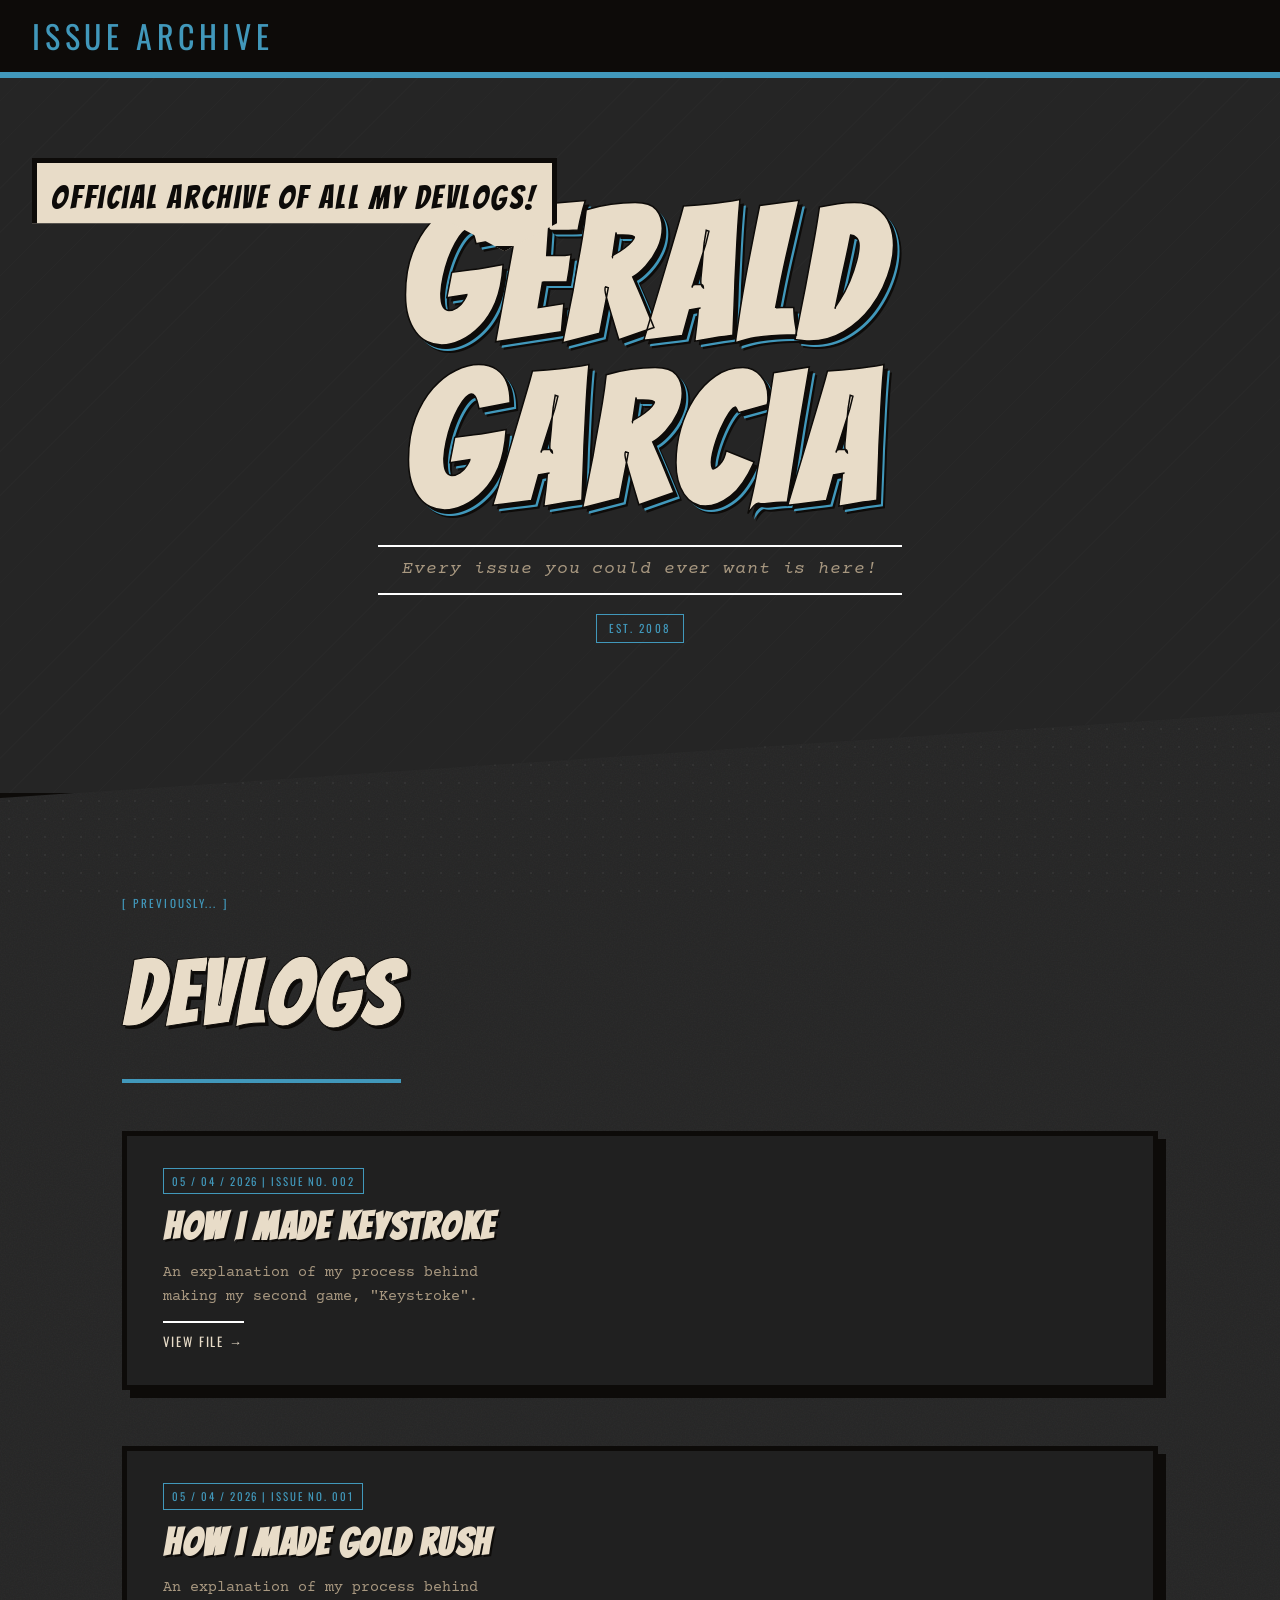
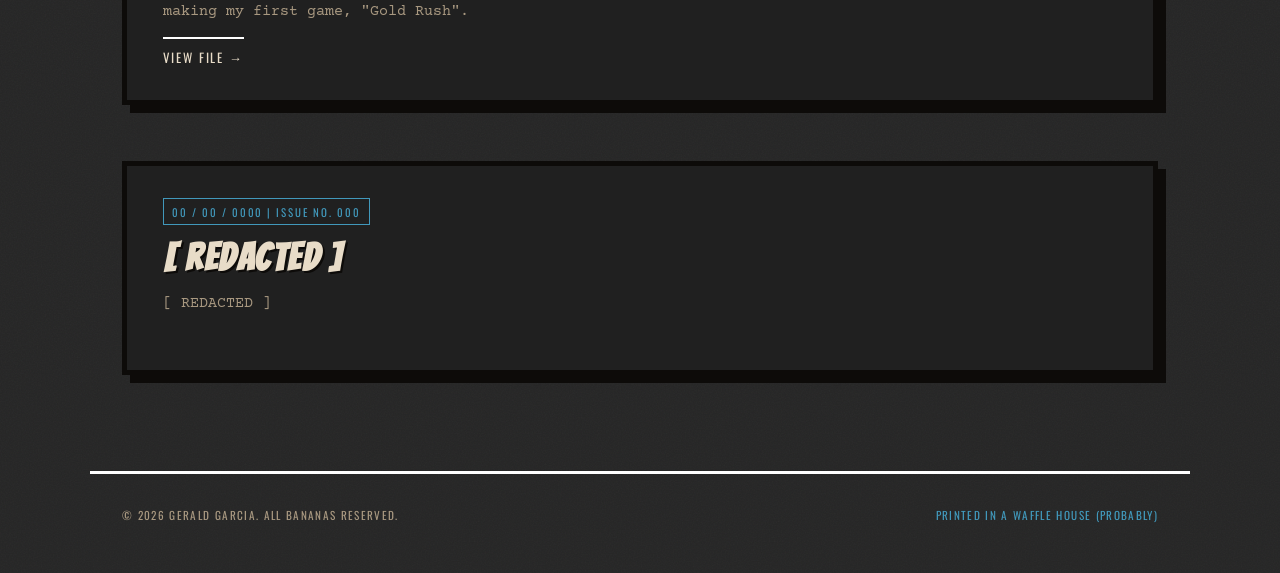
==== devlogs.html @ 46224fcc "Website finished" ====
<!DOCTYPE html>
<html lang="en">
<head>
  <meta charset="UTF-8" />
  <meta name="viewport" content="width=device-width, initial-scale=1.0" />

  <!-- ============================================================
    PAGE TITLE — replace "Rahog Wiqsum" with your real name when ready
  ============================================================ -->
  <title>Gerald's Game Design Portfolio</title>

  <!-- Google Fonts loaded here. If you change fonts in style.css,
       update this URL too. Use fonts.google.com to build a new URL. -->
  <link rel="preconnect" href="https://fonts.googleapis.com" />
  <link rel="preconnect" href="https://fonts.gstatic.com" crossorigin />
  <link href="https://fonts.googleapis.com/css2?family=Bangers&family=Courier+Prime:ital,wght@0,400;0,700;1,400&family=Oswald:wght@700&display=swap" rel="stylesheet" />

  <!-- ALL styles live in style.css — this is the only style reference -->
  <link rel="stylesheet" href="style.css" />
</head>
<body>

  <!-- Halftone dot texture overlay — purely decorative, ignore this -->
  <div class="halftone-overlay" aria-hidden="true"></div>

  <!-- ============================================================
    NAV — edit link text and href anchors here
  ============================================================ -->
  <nav class="navbar">
    <!-- CHANGE: decorative issue tag -->
    <div class="nav-issue-tag">ISSUE ARCHIVE</div>
    <ul class="nav-links">
    </ul>
  </nav>

  <!-- ============================================================
    HERO — edit speech bubble, name, tagline, badge here
  ============================================================ -->
  <header class="hero" id="top">
    <!-- CHANGE: punchy one-liner in the speech bubble -->
    <div class="speech-bubble" aria-hidden="true">
      <p>Official archive of all my devlogs!</p>
    </div>

    <div class="hero-inner">
      <!-- CHANGE: replace with your real name when ready -->
      <h1 class="hero-name">Gerald<br/>Garcia</h1>
      <!-- CHANGE: short tagline under name -->
      <p class="hero-tagline">Every issue you could ever want is here!</p>
      <!-- CHANGE: decorative badge text -->
      <div class="hero-badge">EST. 2008</div>
    </div>
  </header>

  <section class="section games-section" id="games">
    <div class="section-label">[ Previously... ]</div>
    <h2 class="section-title">Devlogs</h2>

    <div class="games-list">

      <!-- Most recent devlog -->
      <article class="game-panel">
        <div class="game-info">
          <div class="game-genre-tag">05 / 04 / 2026 | ISSUE NO. 002</div>
          <h3 class="game-title">How I Made Keystroke</h3>
          <p class="game-desc">An explanation of my process behind making my second game, "Keystroke".</p>
          <a class="game-link" href="Devlogs/Issue 002/Issue 002.html" rel="noopener">View File →</a>
        </div>
      </article>

      <!-- 2nd most recent -->
      <article class="game-panel">
        <div class="game-info">
          <div class="game-genre-tag">05 / 04 / 2026 | ISSUE NO. 001</div><!-- CHANGE: genre -->
          <h3 class="game-title">How I Made Gold Rush</h3><!-- CHANGE: title -->
          <p class="game-desc">An explanation of my process behind making my first game, "Gold Rush".</p><!-- CHANGE: desc -->
          <a class="game-link" href="Devlogs/Issue 001/Issue 001.html" rel="noopener">View File →</a><!-- CHANGE: href -->
        </div>
      </article>

      <!-- 3rd most recent -->
      <article class="game-panel">
        <div class="game-info">
          <div class="game-genre-tag">00 / 00 / 0000 | ISSUE NO. 000</div>
          <h3 class="game-title">[ REDACTED ]</h3>
          <p class="game-desc">[ REDACTED ]</p>
          <a class="game-link" href="#" rel="noopener"></a>
        </div>
      </article>

    </div>
  </section>

  <footer class="site-footer">
    <span>© <span id="year"></span> Gerald Garcia. All Bananas Reserved.</span>
    <span class="footer-tag">PRINTED IN A WAFFLE HOUSE (Probably)</span>
  </footer>

  <script>
    // Copyright year
    document.getElementById('year').textContent = new Date().getFullYear();
  </script>

</body>
</html>
---- style.css ----
/* ================================================================
   RAHOG WIQSUM — style.css
   Comic book aesthetic: dark panels, ink borders, halftone dots,
   Bangers display font, Courier Prime body, Oswald labels.

   QUICK EDIT GUIDE:
   — All colors are in the :root block right below this comment.
     Change a hex value there and it updates across the whole site.
   — All fonts are also in :root. If you pick a new Google Font,
     update the <link> in index.html too.
   — Each section has a clearly labeled comment block.
   — Search "CHANGE:" to jump to any individually editable value.
================================================================ */


/* ----------------------------------------------------------------
   1. CSS VARIABLES
   Edit these to restyle the whole site at once.
---------------------------------------------------------------- */
:root {
  /* CHANGE: page background — deep charcoal */
  --bg:            rgb(37, 37, 37);

  /* CHANGE: panel/box background — slightly lighter than bg */
  --panel:         #202020;

  /* CHANGE: main body text — aged paper off-white */
  --text:          #e8dcc8;

  /* CHANGE: secondary/muted text */
  --text-muted:    #a89880;

  /* CHANGE: accent color — the red used on labels, borders, hovers */
  --accent:        #4198bb;

  /* CHANGE: accent hover — slightly brighter red */
  --accent-hover:  #2980b9;

  /* CHANGE: ink color — thick panel outlines and shadows */
  --ink:           #0d0b09;

  /* CHANGE: subtle inner divider lines */
  --border:        #ffffff;

  /* CHANGE: display font — big comic headlines */
  --f-display:     'Bangers', cursive;

  /* CHANGE: body font — typewriter / case-file feel */
  --f-body:        'Courier Prime', 'Courier New', monospace;

  /* CHANGE: label font — nav, tags, small caps */
  --f-label:       'Oswald', sans-serif;

  /* max content width */
  --max-w:         1100px;

  /* reusable ink border shorthand */
  --ink-border:    5px solid var(--ink);
}


/* ----------------------------------------------------------------
   2. RESET & BASE
---------------------------------------------------------------- */
*, *::before, *::after {
  box-sizing: border-box;
  margin: 0;
  padding: 0;
}

html {
  scroll-behavior: smooth;
}

body {
  background-color: var(--bg);
  color: var(--text);
  font-family: var(--f-body);
  font-size: 1rem;
  line-height: 1.7;
  /* subtle noise grain — gives a printed-page feel */
  background-image: url("data:image/svg+xml,%3Csvg xmlns='http://www.w3.org/2000/svg' width='300' height='300'%3E%3Cfilter id='n'%3E%3CfeTurbulence type='fractalNoise' baseFrequency='0.75' numOctaves='4' stitchTiles='stitch'/%3E%3C/filter%3E%3Crect width='300' height='300' filter='url(%23n)' opacity='0.04'/%3E%3C/svg%3E");
}

a {
  color: inherit;
  text-decoration: none;
}

ul {
  list-style: none;
}

img {
  display: block;
  max-width: 100%;
}


/* ----------------------------------------------------------------
   3. HALFTONE OVERLAY
   Fixed dot-pattern that sits over the whole page.
   CHANGE: background-size to make dots bigger/smaller.
   CHANGE: opacity to make them more/less visible.
---------------------------------------------------------------- */
.halftone-overlay {
  position: fixed;
  inset: 0;
  pointer-events: none;
  z-index: 0;
  background-image: radial-gradient(circle, rgba(255,255,255,0.05) 1px, transparent 1px);
  background-size: 18px 18px;
}

/* everything else stacks above the overlay */
.navbar, header, section, footer {
  position: relative;
  z-index: 1;
}


/* ----------------------------------------------------------------
   4. NAVIGATION
   CHANGE: height to make the bar taller/shorter.
   CHANGE: border-bottom color via --accent in :root.
---------------------------------------------------------------- */
.navbar {
  display: flex;
  align-items: center;
  justify-content: space-between;
  padding: 0 2rem;
  height: 78px;
  background: var(--ink);
  border-bottom: 6px solid var(--accent);
}

/* CHANGE: "ISSUE NO. 001" label — edit the text in index.html */
.nav-issue-tag {
  font-family: var(--f-label);
  font-size: 2rem;
  letter-spacing: 0.15em;
  text-transform: uppercase;
  color: var(--accent);
}

.nav-links {
  display: flex;
  gap: 4rem;
}

.nav-links a {
  font-family: var(--f-label);
  font-size: 2rem;
  letter-spacing: 0.12em;
  text-transform: uppercase;
  color: var(--text);
  position: relative;
  transition: color 0.15s;
}

/* sliding underline on hover */
.nav-links a::after {
  content: '';
  position: absolute;
  bottom: -4px;
  left: 0;
  width: 0;
  height: 2px;
  background: var(--accent);
  transition: width 0.2s;
}

.nav-links a:hover {
  color: var(--accent);
}

.nav-links a:hover::after {
  width: 100%;
}


/* ----------------------------------------------------------------
   5. HERO
   CHANGE: min-height to make the opening panel taller/shorter.
   The clip-path cuts the bottom at an angle — panel-torn look.
   CHANGE: the polygon values in clip-path to adjust the angle.
---------------------------------------------------------------- */
.hero {
  min-height: 80vh;
  display: flex;
  align-items: center;
  justify-content: center;
  text-align: center;
  padding: 5rem 2rem 7rem;
  background-color: var(--bg);
  /* diagonal hatching lines across the hero */
  background-image: repeating-linear-gradient(
    -45deg,
    transparent,
    transparent 30px,
    rgba(255,255,255,0.012) 30px,
    rgba(255,255,255,0.012) 31px
  );
  border-bottom: 5px solid var(--ink);
  /* angled bottom edge */
  clip-path: polygon(0 0, 100% 0, 100% 88%, 0 100%);
  position: relative;
  overflow: visible;
}

/* speech bubble floating top-left */
.speech-bubble {
  position: absolute;
  top: 80px;
  left: 2rem;
  background: var(--text);
  color: var(--ink);
  font-family: var(--f-display);
  font-size: 2rem;
  letter-spacing: 0.08em;
  padding: 0.5rem 1rem 1.3rem 0.9rem;
  border: var(--ink-border);
  /* downward tail shape */
  clip-path: polygon(0 0, 100% 0, 100% 70%, 90% 100%, 80% 70%, 0 70%);
  z-index: 2;
}

.hero-inner {
  max-width: 800px;
  display: flex;
  flex-direction: column;
  align-items: center;
  gap: 1.2rem;
}

/* CHANGE: hero name font size — clamp(min, preferred, max) */
.hero-name {
  font-family: var(--f-display);
  font-size: clamp(5rem, 14vw, 12rem);
  line-height: 0.92;
  letter-spacing: 0.04em;
  color: var(--text);
  /* layered ink + accent shadow for comic depth */
  text-shadow:
    4px 4px 0 var(--ink),
    6px 6px 0 var(--accent),
    8px 8px 0 var(--ink);
  -webkit-text-stroke: 1.5px var(--ink);
}

/* CHANGE: tagline text — edit in index.html */
.hero-tagline {
  font-family: var(--f-body);
  font-style: italic;
  font-size: clamp(0.9rem, 2vw, 1.1rem);
  color: var(--text-muted);
  letter-spacing: 0.05em;
  border-top: 2px solid var(--border);
  border-bottom: 2px solid var(--border);
  padding: 0.5rem 1.5rem;
}

/* CHANGE: badge label text — edit in index.html */
.hero-badge {
  font-family: var(--f-label);
  font-size: 0.7rem;
  letter-spacing: 0.2em;
  text-transform: uppercase;
  color: var(--accent);
  border: 1px solid var(--accent);
  padding: 0.25rem 0.75rem;
}


/* ----------------------------------------------------------------
   6. SHARED SECTION STYLES
---------------------------------------------------------------- */
.section {
  max-width: var(--max-w);
  margin: 0 auto;
  padding: 6rem 2rem;
}

/* CHANGE: section label text e.g. "[ DOSSIER ]" — edit in index.html */
.section-label {
  font-family: var(--f-label);
  font-size: 0.7rem;
  letter-spacing: 0.2em;
  text-transform: uppercase;
  color: var(--accent);
  margin-bottom: 0.5rem;
}

/* CHANGE: section heading size */
.section-title {
  font-family: var(--f-display);
  font-size: clamp(3rem, 7vw, 5.5rem);
  letter-spacing: 0.04em;
  color: var(--text);
  text-shadow: 3px 3px 0 var(--ink);
  -webkit-text-stroke: 1px var(--ink);
  margin-bottom: 3rem;
  border-bottom: 4px solid var(--accent);
  padding-bottom: 0.5rem;
  display: inline-block;
}

/* divider line between sections */
.section + .section {
  border-top: 3px solid var(--border);
}


/* ----------------------------------------------------------------
   7. ABOUT SECTION
   Two columns: bio left, stat block right.
   Stacks to one column on mobile (see responsive block).
---------------------------------------------------------------- */
.about-layout {
  display: grid;
  grid-template-columns: 1fr 280px;
  gap: 3rem;
  align-items: start;
}

.about-text p {
  margin-bottom: 1.2rem;
  font-size: 1rem;
  color: var(--text);
  max-width: 60ch;
}

.about-text p:last-child {
  margin-bottom: 0;
}

/* stat block — RPG character sheet style */
.stat-block {
  border: var(--ink-border);
  background: var(--panel);
  padding: 1.25rem 1.5rem;
  box-shadow: 5px 5px 0 var(--ink);
}

.stat-block-title {
  font-family: var(--f-display);
  font-size: 1.3rem;
  letter-spacing: 0.1em;
  color: var(--accent);
  border-bottom: 2px solid var(--border);
  padding-bottom: 0.5rem;
  margin-bottom: 0.75rem;
}

.stat-block ul {
  display: flex;
  flex-direction: column;
  gap: 0.5rem;
}

.stat-block li {
  display: flex;
  justify-content: space-between;
  font-size: 0.8rem;
  border-bottom: 1px dotted var(--border);
  padding-bottom: 0.35rem;
}

/* CHANGE: stat row label text — edit in index.html */
.stat-label {
  font-family: var(--f-label);
  font-size: 0.68rem;
  letter-spacing: 0.1em;
  text-transform: uppercase;
  color: var(--text-muted);
}

/* CHANGE: stat row value text — edit in index.html */
.stat-val {
  font-family: var(--f-body);
  font-weight: 700;
  color: var(--text);
}


/* ----------------------------------------------------------------
   8. GAMES SECTION
   .game-panel = image left, text right
   .game-panel.reverse = image right, text left
   CHANGE: 420px column width to adjust screenshot box size.
---------------------------------------------------------------- */
.games-list {
  display: flex;
  flex-direction: column;
  gap: 3.5rem;
}

.game-panel {
  display: grid;
  grid-template-columns: 420px 1fr;
  border: var(--ink-border);
  background: var(--panel);
  box-shadow: 8px 8px 0 var(--ink);
  overflow: hidden;
}

.game-panel.reverse {
  grid-template-columns: 1fr 420px;
}

.game-panel.reverse .game-screenshot {
  order: 2;
  border-left: var(--ink-border);
  border-right: none;
}

.game-panel.reverse .game-info {
  order: 1;
}

.game-screenshot {
  border-right: var(--ink-border);
  background: var(--ink);
  min-height: 280px;
  display: flex;
  align-items: stretch;
  overflow: hidden;
}

/* real screenshot image styling */
.game-screenshot img {
  width: 100%;
  height: 100%;
  object-fit: cover;
  display: block;
  filter: contrast(1.05) saturate(0.9);
}

/* placeholder shown before you have real screenshots */
.screenshot-placeholder {
  width: 100%;
  display: flex;
  align-items: center;
  justify-content: center;
  background: repeating-linear-gradient(
    45deg,
    #111 0px,
    #111 10px,
    #151310 10px,
    #151310 20px
  );
}

.screenshot-placeholder span {
  font-family: var(--f-label);
  font-size: 0.75rem;
  letter-spacing: 0.2em;
  text-transform: uppercase;
  color: #3a3028;
  transform: rotate(-15deg);
}

.game-info {
  padding: 2rem 2rem 2rem 2.25rem;
  display: flex;
  flex-direction: column;
  gap: 0.75rem;
}

/* CHANGE: genre tag text — edit in index.html */
.game-genre-tag {
  font-family: var(--f-label);
  font-size: 0.68rem;
  letter-spacing: 0.18em;
  text-transform: uppercase;
  color: var(--accent);
  border: 1px solid var(--accent);
  padding: 0.2rem 0.5rem;
  display: inline-block;
  width: fit-content;
}

/* CHANGE: game title size */
.game-title {
  font-family: var(--f-display);
  font-size: clamp(1.8rem, 3vw, 2.4rem);
  letter-spacing: 0.04em;
  line-height: 1.1;
  color: var(--text);
  text-shadow: 2px 2px 0 var(--ink);
}

.game-desc {
  font-size: 0.92rem;
  color: var(--text-muted);
  line-height: 1.65;
  max-width: 50ch;
}

/* CHANGE: "VIEW FILE →" link — edit text in index.html */
.game-link {
  font-family: var(--f-label);
  font-size: 0.8rem;
  letter-spacing: 0.15em;
  text-transform: uppercase;
  color: var(--text);
  margin-top: auto;
  padding-top: 0.5rem;
  border-top: 2px solid var(--border);
  display: inline-block;
  width: fit-content;
  position: relative;
  transition: color 0.15s;
}

.game-link::after {
  content: '';
  position: absolute;
  bottom: -2px;
  left: 0;
  width: 0;
  height: 2px;
  background: var(--accent);
  transition: width 0.2s;
}

.game-link:hover {
  color: var(--accent);
}

.game-link:hover::after {
  width: 100%;
}


/* ----------------------------------------------------------------
   9. CONTACT SECTION
---------------------------------------------------------------- */
.contact-intro {
  font-style: italic;
  color: var(--text-muted);
  margin-bottom: 2.5rem;
  max-width: 55ch;
}

.contact-links {
  display: flex;
  flex-direction: column;
  border: var(--ink-border);
  background: var(--panel);
  box-shadow: 6px 6px 0 var(--ink);
  width: fit-content;
  min-width: 420px;
}

.contact-item {
  display: grid;
  grid-template-columns: 2rem 130px 1fr;
  align-items: center;
  gap: 1rem;
  padding: 1rem 1.5rem;
  border-bottom: 1px solid var(--border);
  transition: background 0.15s;
  cursor: pointer;
}

.contact-item:last-child {
  border-bottom: none;
}

.contact-item:hover {
  background: rgba(192, 57, 43, 0.08);
}

/* CHANGE: decorative icon color */
.contact-icon {
  font-size: 1.1rem;
  color: var(--accent);
}

.contact-platform {
  font-family: var(--f-label);
  font-size: 0.8rem;
  letter-spacing: 0.12em;
  text-transform: uppercase;
  color: var(--text-muted);
}

.contact-handle {
  font-family: var(--f-body);
  font-weight: 700;
  font-size: 0.95rem;
  color: var(--text);
  transition: color 0.15s;
}

.contact-item:hover .contact-handle {
  color: var(--accent);
}


/* ----------------------------------------------------------------
   10. FOOTER
---------------------------------------------------------------- */
.site-footer {
  max-width: var(--max-w);
  margin: 0 auto;
  padding: 2rem 2rem 3rem;
  display: flex;
  justify-content: space-between;
  align-items: center;
  border-top: 3px solid var(--border);
  font-family: var(--f-label);
  font-size: 0.7rem;
  letter-spacing: 0.12em;
  text-transform: uppercase;
  color: var(--text-muted);
}

/* CHANGE: right-side footer label — edit in index.html */
.footer-tag {
  color: var(--accent);
}


/* ----------------------------------------------------------------
   11. RESPONSIVE
   Below 900px: single-column layouts.
   Below 600px: smaller hero name, tighter nav, stacked footer.
---------------------------------------------------------------- */
@media (max-width: 900px) {
  .about-layout {
    grid-template-columns: 1fr;
  }

  .game-panel,
  .game-panel.reverse {
    grid-template-columns: 1fr;
  }

  .game-panel .game-screenshot {
    border-right: none;
    border-bottom: var(--ink-border);
  }

  .game-panel.reverse .game-screenshot {
    order: 0;
    border-left: none;
    border-bottom: var(--ink-border);
  }

  .game-panel.reverse .game-info {
    order: 1;
  }

  .game-screenshot {
    min-height: 200px;
  }

  .contact-links {
    min-width: 0;
    width: 100%;
  }

  .contact-item {
    grid-template-columns: 2rem 100px 1fr;
  }
}

@media (max-width: 600px) {
  .hero-name {
    font-size: clamp(4rem, 18vw, 6rem);
  }

  .speech-bubble {
    font-size: 0.85rem;
    top: 70px;
    left: 1rem;
  }

  .nav-links {
    gap: 1.2rem;
  }

  .site-footer {
    flex-direction: column;
    gap: 0.5rem;
    text-align: center;
  }
}
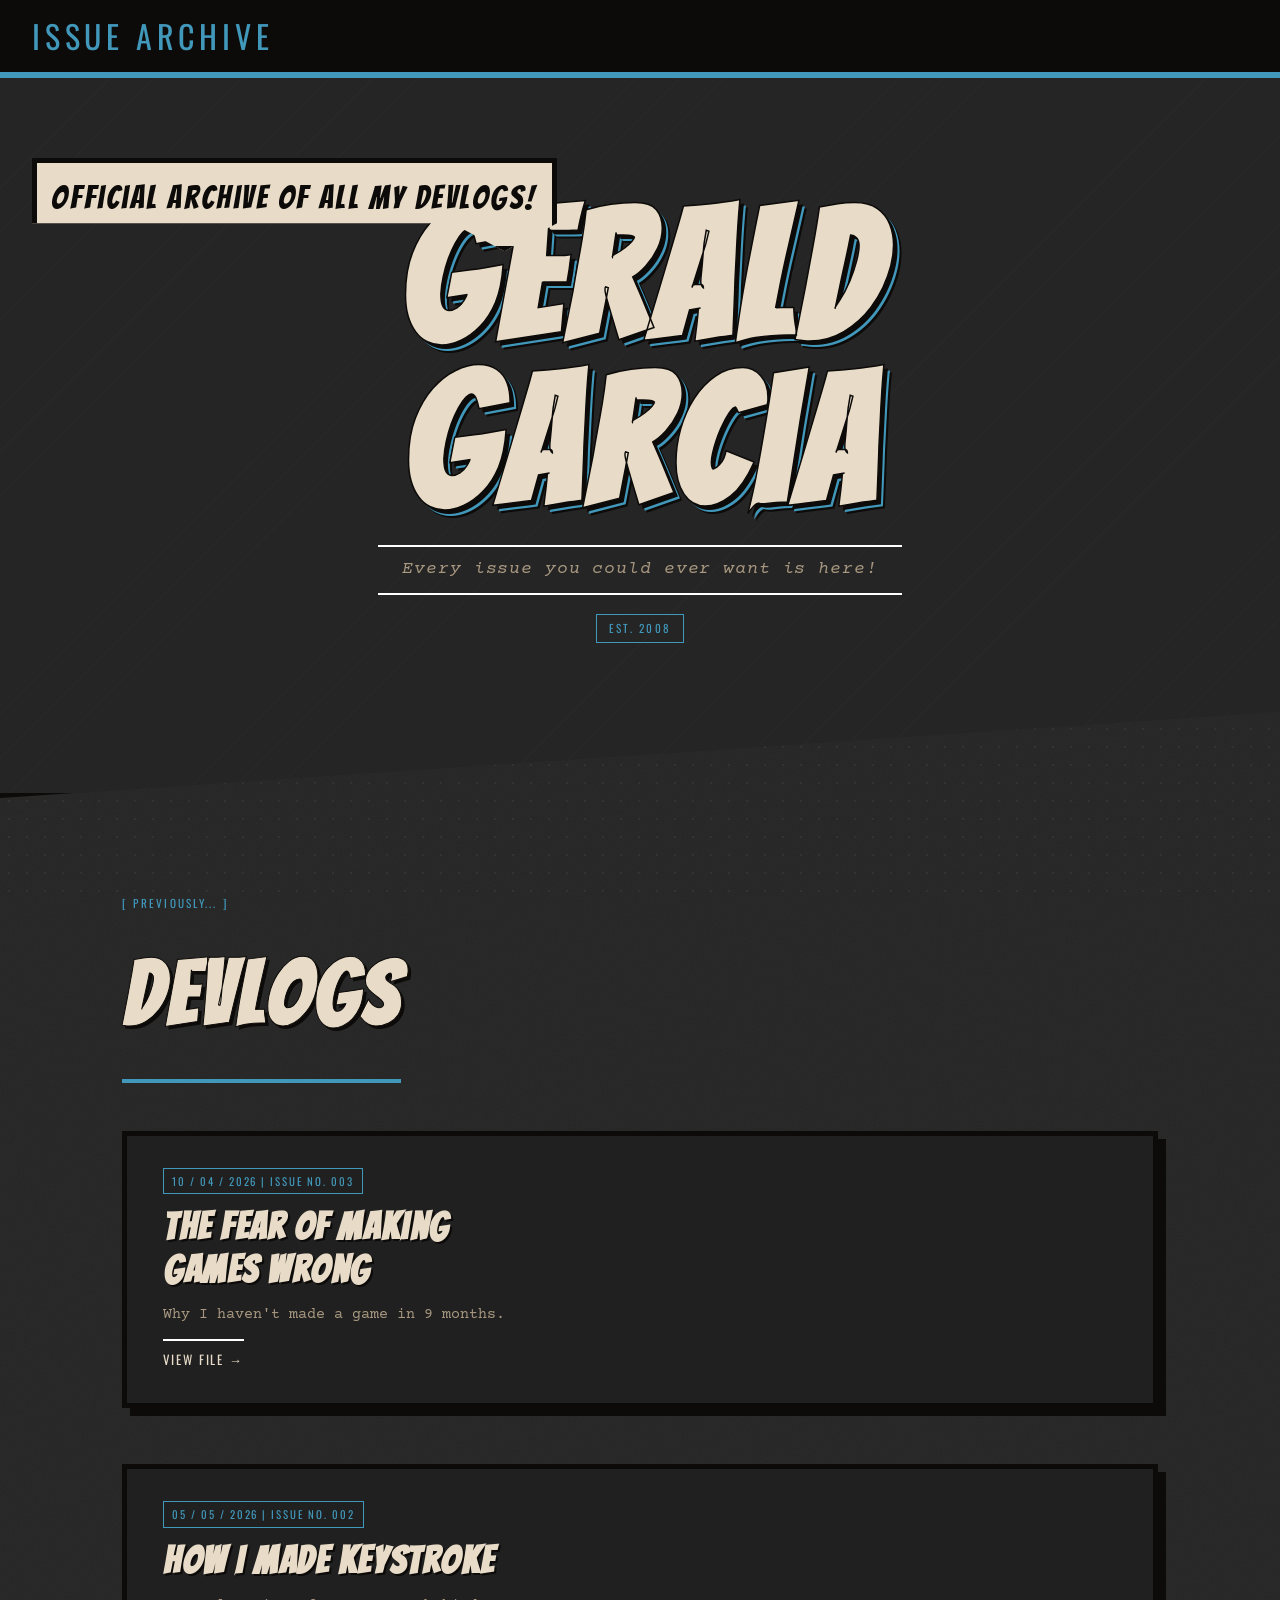
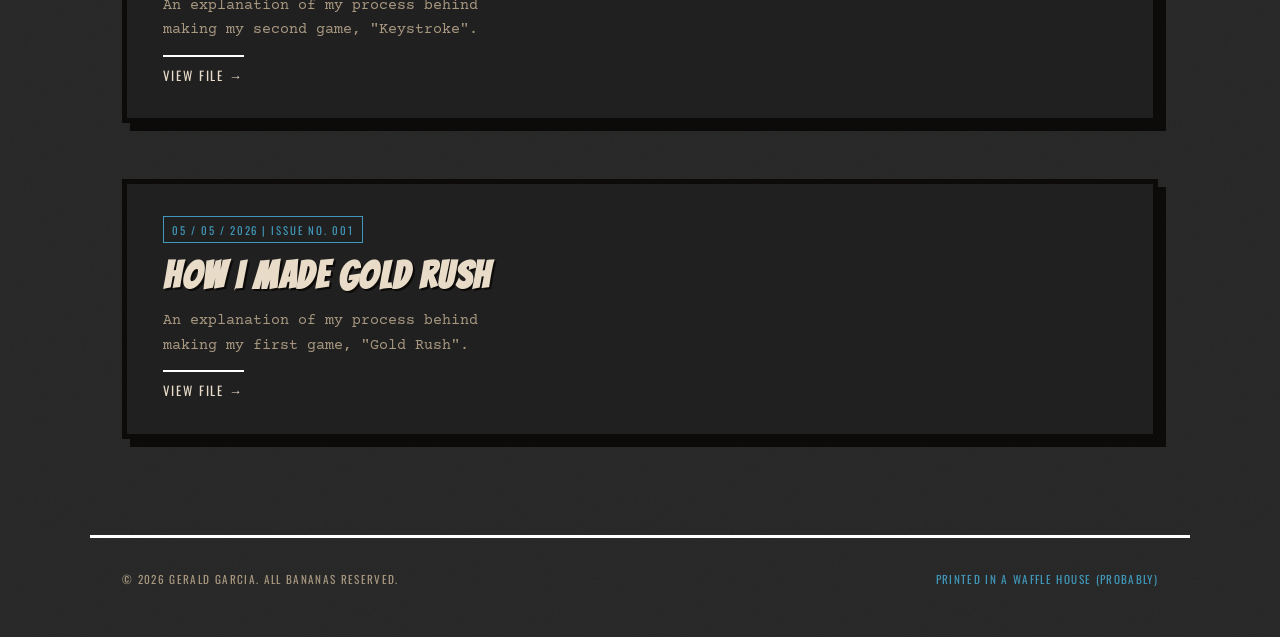
==== commit 12d5ca68: "Issue 3 Upload" ====
--- a/devlogs.html
+++ b/devlogs.html
@@ -61,30 +61,30 @@
       <!-- Most recent devlog -->
       <article class="game-panel">
         <div class="game-info">
-          <div class="game-genre-tag">05 / 04 / 2026 | ISSUE NO. 002</div>
+          <div class="game-genre-tag">10 / 04 / 2026 | ISSUE NO. 003</div>
+          <h3 class="game-title">The Fear of Making Games Wrong</h3>
+          <p class="game-desc">Why I haven't made a game in 9 months.</p>
+          <a class="game-link" href="Devlogs/Issue 003/Issue 003.html" rel="noopener">View File →</a>
+        </div>
+      </article>
+
+      <!-- 2nd most recent devlog -->
+      <article class="game-panel">
+        <div class="game-info">
+          <div class="game-genre-tag">05 / 05 / 2026 | ISSUE NO. 002</div>
           <h3 class="game-title">How I Made Keystroke</h3>
           <p class="game-desc">An explanation of my process behind making my second game, "Keystroke".</p>
           <a class="game-link" href="Devlogs/Issue 002/Issue 002.html" rel="noopener">View File →</a>
         </div>
       </article>
 
-      <!-- 2nd most recent -->
+      <!-- 3rd most recent -->
       <article class="game-panel">
         <div class="game-info">
-          <div class="game-genre-tag">05 / 04 / 2026 | ISSUE NO. 001</div><!-- CHANGE: genre -->
+          <div class="game-genre-tag">05 / 05 / 2026 | ISSUE NO. 001</div><!-- CHANGE: genre -->
           <h3 class="game-title">How I Made Gold Rush</h3><!-- CHANGE: title -->
           <p class="game-desc">An explanation of my process behind making my first game, "Gold Rush".</p><!-- CHANGE: desc -->
           <a class="game-link" href="Devlogs/Issue 001/Issue 001.html" rel="noopener">View File →</a><!-- CHANGE: href -->
-        </div>
-      </article>
-
-      <!-- 3rd most recent -->
-      <article class="game-panel">
-        <div class="game-info">
-          <div class="game-genre-tag">00 / 00 / 0000 | ISSUE NO. 000</div>
-          <h3 class="game-title">[ REDACTED ]</h3>
-          <p class="game-desc">[ REDACTED ]</p>
-          <a class="game-link" href="#" rel="noopener"></a>
         </div>
       </article>
 
